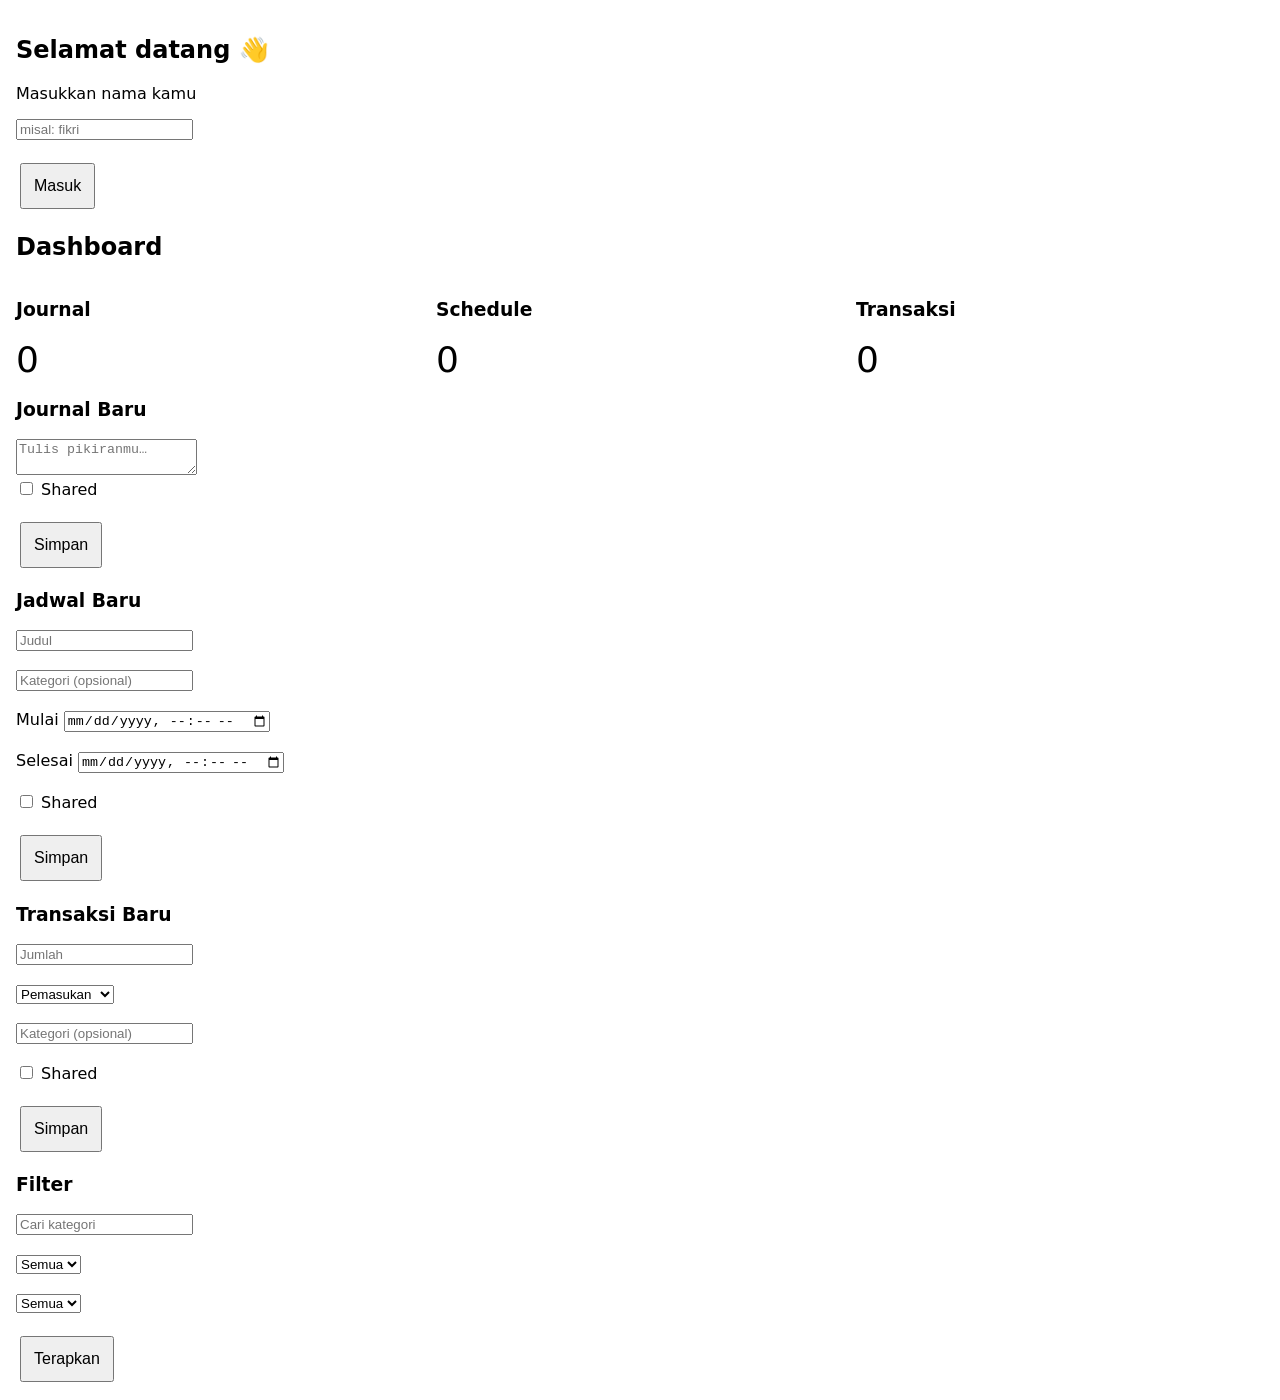
==== index.html @ e25ba9e1 "Add files via upload" ====
<!DOCTYPE html>
<html lang="id">
<head>
  <meta charset="UTF-8">
  <title>Shared Life</title>
  <meta name="viewport" content="width=device-width, initial-scale=1">

  <link rel="manifest" href="manifest.json">
  <link rel="stylesheet" href="css/base.css">
  <link rel="stylesheet" href="css/layout.css">
</head>

<body>

<nav id="main-nav" style="display:none;">
  <div class="nav-brand">Shared Life</div>

  <div class="nav-tabs">
    <button class="nav-tab active" data-page="home">Home</button>
    <button class="nav-tab" data-page="journal">Journal</button>
    <button class="nav-tab" data-page="schedule">Schedule</button>
    <button class="nav-tab" data-page="finance">Finance</button>
  </div>

  <div class="nav-user">
    <span id="nav-username"></span>
    <button onclick="logout()">Logout</button>
    <button onclick="syncNow(event)">Sync</button>
  </div>
</nav>


<div class="page-container">

  <!-- LANDING -->
  <div id="landing-page" class="tab-page active">
    <div class="form-card">
      <h2>Selamat datang 👋</h2>
      <p>Masukkan nama kamu</p>

      <input id="username-input" placeholder="misal: fikri">

      <br><br>

      <button class="btn-primary" onclick="loginUser()">Masuk</button>

      <div id="recent-users" style="margin-top:16px;display:none;">
        <h4>Pengguna terakhir:</h4>
        <div id="user-chips"></div>
      </div>
    </div>
  </div>


  <!-- HOME -->
  <div id="home-page" class="tab-page">
    <h2>Dashboard</h2>

    <div style="display:grid;grid-template-columns:repeat(auto-fit,minmax(240px,1fr));gap:12px;margin-top:12px;">
      <div class="form-card">
        <h3>Journal</h3>
        <div id="journal-count" style="font-size:36px;">0</div>
      </div>

      <div class="form-card">
        <h3>Schedule</h3>
        <div id="schedule-count" style="font-size:36px;">0</div>
      </div>

      <div class="form-card">
        <h3>Transaksi</h3>
        <div id="finance-count" style="font-size:36px;">0</div>
      </div>
    </div>
  </div>


  <!-- JOURNAL -->
  <div id="journal-page" class="tab-page">

    <div class="form-card">
      <h3>Journal Baru</h3>

      <textarea id="journal-text" placeholder="Tulis pikiranmu…"></textarea>

      <br>

      <label>
        <input type="checkbox" id="journal-shared">
        Shared
      </label>

      <br><br>

      <button class="btn-primary" onclick="addJournalEntry()">Simpan</button>
    </div>

    <div id="journal-list"></div>
  </div>


  <!-- SCHEDULE -->
  <div id="schedule-page" class="tab-page">

    <div class="form-card">
      <h3>Jadwal Baru</h3>

      <input id="schedule-title" placeholder="Judul">
      <br><br>

      <input id="schedule-category" placeholder="Kategori (opsional)">
      <br><br>

      <label>Mulai</label>
      <input id="schedule-start" type="datetime-local">
      <br><br>

      <label>Selesai</label>
      <input id="schedule-end" type="datetime-local">
      <br><br>

      <label>
        <input type="checkbox" id="schedule-shared">
        Shared
      </label>

      <br><br>

      <button class="btn-primary" onclick="addScheduleEntry()">Simpan</button>
    </div>

    <div id="schedule-list"></div>
  </div>


  <!-- FINANCE -->
  <div id="finance-page" class="tab-page">

    <div id="balance-display"></div>

    <div class="form-card">
      <h3>Transaksi Baru</h3>

      <input id="finance-amount" type="number" placeholder="Jumlah">
      <br><br>

      <select id="finance-type">
        <option value="in">Pemasukan</option>
        <option value="out">Pengeluaran</option>
      </select>
      <br><br>

      <input id="finance-category" placeholder="Kategori (opsional)">
      <br><br>

      <label>
        <input type="checkbox" id="finance-shared">
        Shared
      </label>

      <br><br>

      <button class="btn-primary" onclick="addFinanceEntry()">Simpan</button>
    </div>

    <div class="form-card">
      <h3>Filter</h3>

      <input id="finance-filter-category" placeholder="Cari kategori">
      <br><br>

      <select id="finance-filter-user">
        <option value="">Semua</option>
      </select>
      <br><br>

      <select id="finance-filter-shared">
        <option value="">Semua</option>
        <option value="true">Shared</option>
        <option value="false">Pribadi</option>
      </select>
      <br><br>

      <button class="btn-primary" onclick="loadFinanceData()">Terapkan</button>
    </div>

    <div id="finance-list"></div>
  </div>

</div>


<script type="module" src="js/app.js"></script>


<script type="module">
import { addJournal } from "./js/journal.js";
import { addSchedule } from "./js/schedule.js";
import { addFinance } from "./js/finance.js";
import { openDB } from "./js/db.js";
import { setUser, getUser } from "./js/users.js";


/* ========= HELPERS ========= */

function formatRupiah(num){
  return new Intl.NumberFormat("id-ID",{
    style:"currency",
    currency:"IDR",
    minimumFractionDigits:0
  }).format(num);
}

function formatDateTime(d){
  return new Date(d).toLocaleString("id-ID",{
    weekday:"long",
    year:"numeric",
    month:"long",
    day:"numeric",
    hour:"2-digit",
    minute:"2-digit"
  });
}

function formatDate(d){
  return new Date(d).toLocaleDateString("id-ID",{
    weekday:"long",
    year:"numeric",
    month:"long",
    day:"numeric"
  });
}


/* ========= SMALL DB HELPER ========= */

async function getAll(db,store){
  return new Promise((resolve,reject)=>{
    const tx=db.transaction(store,"readonly");
    const req=tx.objectStore(store).getAll();
    req.onsuccess=()=>resolve(req.result);
    req.onerror=()=>reject(req.error);
  });
}


/* ========= NAVIGATION ========= */

document.querySelectorAll(".nav-tab").forEach(tab=>{
  tab.addEventListener("click",()=>navigateTo(tab.dataset.page));
});

window.navigateTo = page =>{
  document.querySelectorAll(".nav-tab")
    .forEach(t=>t.classList.toggle("active",t.dataset.page===page));

  document.querySelectorAll(".tab-page")
    .forEach(p=>p.classList.remove("active"));

  document.getElementById(page+"-page").classList.add("active");

  if(page==="home") loadDashboard();
  if(page==="journal") loadJournalData();
  if(page==="schedule") loadScheduleData();
  if(page==="finance") loadFinanceData();
};


/* ========= USER HANDLING ========= */

function populateUserFilters(){
  const users = JSON.parse(localStorage.getItem("recentUsers")||"[]");
  const sel = document.getElementById("finance-filter-user");
  sel.innerHTML=`<option value="">Semua</option>`;
  users.forEach(u=>{
    const o=document.createElement("option");
    o.value=u;
    o.textContent=u;
    sel.appendChild(o);
  });
}

window.loginUser = ()=>{
  const u=document.getElementById("username-input").value.trim();
  if(!u) return;

  setUser(u);

  let r=JSON.parse(localStorage.getItem("recentUsers")||"[]");
  r=[u,...r.filter(x=>x!==u)].slice(0,5);
  localStorage.setItem("recentUsers",JSON.stringify(r));

  showApp(u);
};

window.logout = ()=>{
  document.getElementById("main-nav").style.display="none";
  navigateTo("landing");
};

function showApp(username){
  document.getElementById("landing-page").classList.remove("active");
  document.getElementById("home-page").classList.add("active");
  document.getElementById("main-nav").style.display="flex";
  document.getElementById("nav-username").textContent=username;

  populateUserFilters();
  loadDashboard();
}


/* ========= DASHBOARD ========= */

window.loadDashboard = async ()=>{
  const db=await openDB();

  document.getElementById("journal-count").textContent=(await getAll(db,"journals")).length;
  document.getElementById("schedule-count").textContent=(await getAll(db,"schedules")).length;
  document.getElementById("finance-count").textContent=(await getAll(db,"finance")).length;
};


/* ========= JOURNAL ========= */

window.addJournalEntry = async ()=>{
  const text=document.getElementById("journal-text").value.trim();
  const shared=document.getElementById("journal-shared").checked;

  if(!text) return;

  await addJournal(text,shared);

  document.getElementById("journal-text").value="";

  loadJournalData();
};

window.loadJournalData = async ()=>{
  const db=await openDB();
  const list=document.getElementById("journal-list");

  const items=(await getAll(db,"journals")).sort((a,b)=>b.createdAt-a.createdAt);

  list.innerHTML = items.map(i=>`
    <div class="item-card ${i.shared?"shared":""}">
      <div class="item-badges">
        <span class="item-badge">${i.owner}</span>
        ${i.shared?'<span class="item-badge shared">Shared</span>':""}
      </div>
      <p>${i.text}</p>
      <div class="item-meta">${formatDateTime(i.createdAt)}</div>
    </div>
  `).join("");
};


/* ========= SCHEDULE ========= */

window.addScheduleEntry = async ()=>{
  await addSchedule(
    document.getElementById("schedule-title").value,
    document.getElementById("schedule-start").value,
    document.getElementById("schedule-end").value,
    document.getElementById("schedule-category").value,
    document.getElementById("schedule-shared").checked
  );

  loadScheduleData();
};

window.loadScheduleData = async ()=>{
  const db=await openDB();
  const list=document.getElementById("schedule-list");

  const items=(await getAll(db,"schedules")).sort((a,b)=>new Date(a.start)-new Date(b.start));

  list.innerHTML = items.map(i=>`
    <div class="item-card ${i.shared?"shared":""}">
      <div class="item-badges">
        <span class="item-badge">${i.owner}</span>
        ${i.category?`<span class="item-badge">${i.category}</span>`:""}
      </div>

      <h4>${i.title}</h4>

      <div class="item-meta">
        ${formatDateTime(i.start)} – ${formatDateTime(i.end)}
      </div>
    </div>
  `).join("");
};


/* ========= FINANCE ========= */

window.addFinanceEntry = async ()=>{
  await addFinance(
    parseFloat(document.getElementById("finance-amount").value),
    document.getElementById("finance-type").value,
    document.getElementById("finance-category").value,
    document.getElementById("finance-shared").checked
  );

  loadFinanceData();
};

window.loadFinanceData = async ()=>{
  const db=await openDB();
  const list=document.getElementById("finance-list");
  const balance=document.getElementById("balance-display");
  const user=getUser();

  const items=await getAll(db,"finance");

  const shared = items.reduce((s,i)=>s+(i.shared?(i.type==="in"?i.amount:-i.amount):0),0);
  const mine = items.reduce((s,i)=>s+(!i.shared&&i.owner===user?(i.type==="in"?i.amount:-i.amount):0),0);

  balance.innerHTML=`
    <div class="balance-card">
      <div>Saldo Shared: <b>${formatRupiah(shared)}</b></div>
      <div>Saldo Kamu: <b>${formatRupiah(mine)}</b></div>
      <div>Total Kamu: <b>${formatRupiah(shared+mine)}</b></div>
    </div>
  `;

  list.innerHTML = items
    .sort((a,b)=>b.createdAt-a.createdAt)
    .map(i=>`
      <div class="item-card ${i.shared?"shared":""}">
        <div class="item-badges">
          <span class="item-badge">${i.owner}</span>
          ${i.category?`<span class="item-badge">${i.category}</span>`:""}
        </div>

        <div class="amount ${i.type==="in"?"income":"expense"}">
          ${i.type==="in"?"+":"-"}${formatRupiah(i.amount)}
        </div>

        <div class="item-meta">${formatDate(i.createdAt)}</div>
      </div>
    `).join("");
};


/* ========= INIT ========= */

window.addEventListener("load", async()=>{
  await openDB();
  populateUserFilters();

  const u=getUser();
  if(u) showApp(u);
});
</script>

</body>
</html>
---- css/base.css ----
body {
  font-family: system-ui, sans-serif;
  margin: 0;
  padding: 16px;
}

button {
  padding: 12px;
  margin: 4px;
  font-size: 16px;
}

header {
  display: flex;
  justify-content: space-between;
  margin-bottom: 16px;
}
---- css/layout.css ----
#user-select {
  display: flex;
  flex-direction: column;
  align-items: center;
  gap: 12px;
  margin-top: 40px;
}

#app {
  max-width: 720px;
  margin: 0 auto;
}

#content {
  display: flex;
  flex-direction: column;
  gap: 16px;
}
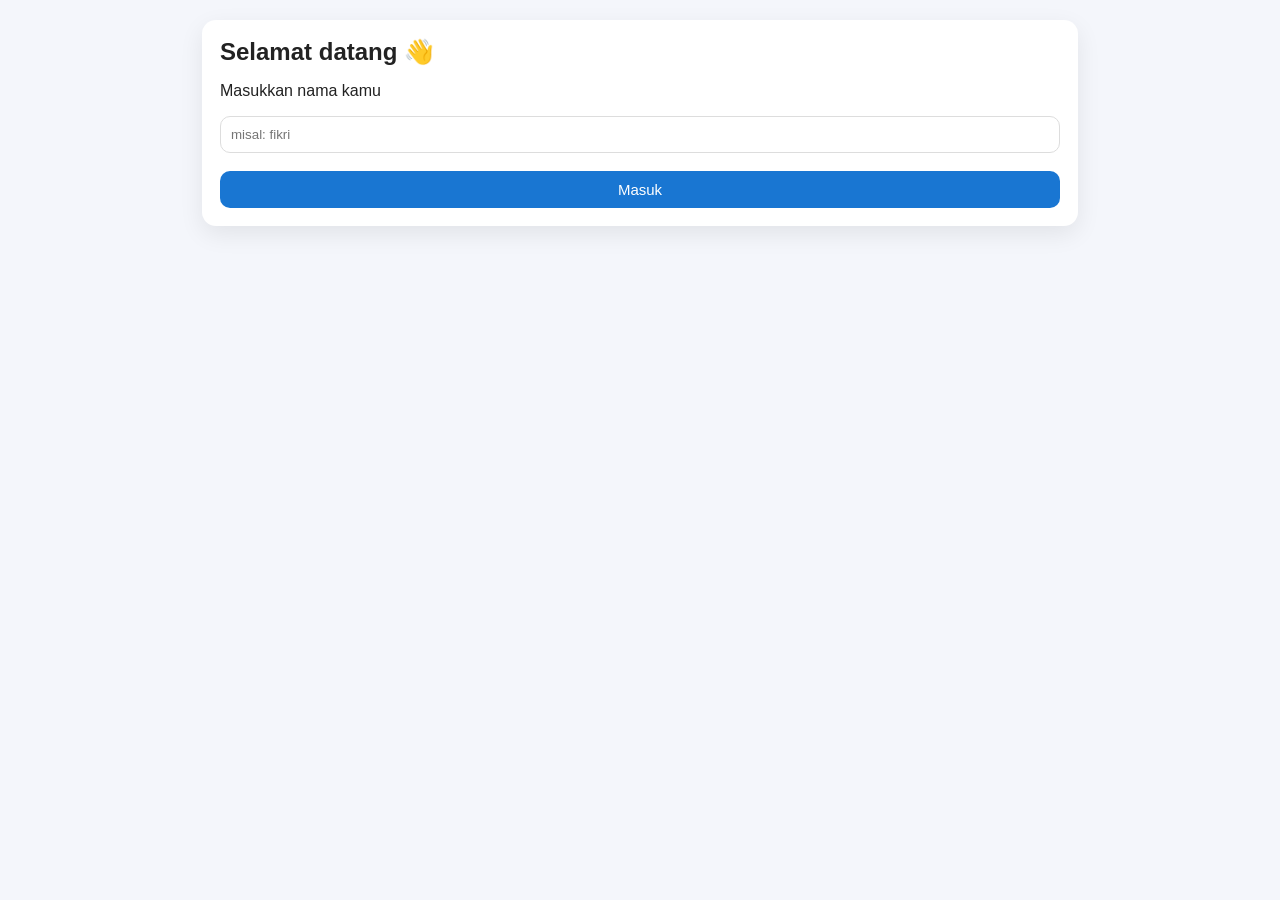
==== commit ce077e54: "Add files via upload" ====
--- a/index.html
+++ b/index.html
@@ -20,6 +20,7 @@
     <button class="nav-tab" data-page="journal">Journal</button>
     <button class="nav-tab" data-page="schedule">Schedule</button>
     <button class="nav-tab" data-page="finance">Finance</button>
+    <button class="nav-tab" data-page="settings">Settings</button>
   </div>
 
   <div class="nav-user">
@@ -56,7 +57,7 @@
   <div id="home-page" class="tab-page">
     <h2>Dashboard</h2>
 
-    <div style="display:grid;grid-template-columns:repeat(auto-fit,minmax(240px,1fr));gap:12px;margin-top:12px;">
+    <div class="dashboard-grid" style="margin-top:12px;">
       <div class="form-card">
         <h3>Journal</h3>
         <div id="journal-count" style="font-size:36px;">0</div>
@@ -71,6 +72,15 @@
         <h3>Transaksi</h3>
         <div id="finance-count" style="font-size:36px;">0</div>
       </div>
+    </div>
+
+    <div class="form-card">
+      <h3>Ringkasan Hari Ini</h3>
+
+      <p id="today-journal"></p>
+      <p id="today-schedule"></p>
+      <p id="today-income"></p>
+      <p id="today-expense"></p>
     </div>
   </div>
 
@@ -185,6 +195,35 @@
     </div>
 
     <div id="finance-list"></div>
+  </div>
+
+
+  <!-- SETTINGS -->
+  <div id="settings-page" class="tab-page">
+
+    <div class="form-card">
+      <h3>User Terdaftar</h3>
+      <div id="user-list"></div>
+    </div>
+
+    <div class="form-card">
+      <h3>Ganti Nama User Aktif</h3>
+
+      <input id="rename-input" placeholder="Nama baru">
+      <br><br>
+
+      <button class="btn-primary" onclick="renameUser()">Ganti</button>
+    </div>
+
+    <div class="form-card">
+      <h3>Reset Semua Data</h3>
+
+      <button class="btn-primary" style="background:#d32f2f"
+        onclick="resetAllData()">
+        Hapus Semua Data
+      </button>
+    </div>
+
   </div>
 
 </div>
@@ -231,6 +270,14 @@
   });
 }
 
+function isToday(ts){
+  const d=new Date(ts);
+  const n=new Date();
+  return d.getDate()==n.getDate()
+    && d.getMonth()==n.getMonth()
+    && d.getFullYear()==n.getFullYear();
+}
+
 
 /* ========= SMALL DB HELPER ========= */
 
@@ -263,6 +310,7 @@
   if(page==="journal") loadJournalData();
   if(page==="schedule") loadScheduleData();
   if(page==="finance") loadFinanceData();
+  if(page==="settings") loadUserList();
 };
 
 
@@ -314,9 +362,23 @@
 window.loadDashboard = async ()=>{
   const db=await openDB();
 
-  document.getElementById("journal-count").textContent=(await getAll(db,"journals")).length;
-  document.getElementById("schedule-count").textContent=(await getAll(db,"schedules")).length;
-  document.getElementById("finance-count").textContent=(await getAll(db,"finance")).length;
+  const journals = await getAll(db,"journals");
+  const schedules = await getAll(db,"schedules");
+  const finance = await getAll(db,"finance");
+
+  document.getElementById("journal-count").textContent=journals.length;
+  document.getElementById("schedule-count").textContent=schedules.length;
+  document.getElementById("finance-count").textContent=finance.length;
+
+  const todayJournal = journals.filter(j=>isToday(j.createdAt)).length;
+  const todaySchedule = schedules.filter(s=>isToday(s.start)).length;
+  const todayIncome = finance.filter(f=>isToday(f.createdAt)&&f.type==="in").reduce((s,f)=>s+f.amount,0);
+  const todayExpense = finance.filter(f=>isToday(f.createdAt)&&f.type==="out").reduce((s,f)=>s+f.amount,0);
+
+  document.getElementById("today-journal").textContent=`Journal: ${todayJournal}`;
+  document.getElementById("today-schedule").textContent=`Schedule: ${todaySchedule}`;
+  document.getElementById("today-income").textContent=`Pemasukan: ${formatRupiah(todayIncome)}`;
+  document.getElementById("today-expense").textContent=`Pengeluaran: ${formatRupiah(todayExpense)}`;
 };
 
 
@@ -442,6 +504,45 @@
 };
 
 
+/* ========= SETTINGS ========= */
+
+window.loadUserList = ()=>{
+  const users = JSON.parse(localStorage.getItem("recentUsers")||"[]");
+  const box = document.getElementById("user-list");
+
+  box.innerHTML = users.map(u=>`
+    <div class="item-card">${u}</div>
+  `).join("");
+};
+
+window.renameUser = ()=>{
+  const newName=document.getElementById("rename-input").value.trim();
+  if(!newName) return alert("Nama tidak boleh kosong");
+
+  const old=getUser();
+
+  localStorage.setItem("activeUser",newName);
+
+  let users=JSON.parse(localStorage.getItem("recentUsers")||"[]");
+  users=[newName,...users.filter(x=>x!==old)];
+  localStorage.setItem("recentUsers",JSON.stringify(users));
+
+  alert("Nama diganti");
+  location.reload();
+};
+
+window.resetAllData = ()=>{
+  if(!confirm("Yakin hapus SEMUA data?")) return;
+
+  indexedDB.deleteDatabase("life_beta");
+  localStorage.removeItem("recentUsers");
+  localStorage.removeItem("activeUser");
+
+  alert("Data dihapus");
+  location.reload();
+};
+
+
 /* ========= INIT ========= */
 
 window.addEventListener("load", async()=>{
--- a/css/base.css
+++ b/css/base.css
@@ -1,17 +1,36 @@
+:root {
+  --primary:#1976D2;
+  --bg:#f4f6fb;
+  --text:#222;
+  --card:#ffffff;
+  --muted:#666;
+  --shadow:0 8px 24px rgba(0,0,0,.08);
+}
+
+* {
+  box-sizing: border-box;
+}
+
 body {
-  font-family: system-ui, sans-serif;
   margin: 0;
-  padding: 16px;
+  padding: 0;
+  font-family: "Segoe UI", Roboto, Arial, sans-serif;
+  background: var(--bg);
+  color: var(--text);
+}
+
+h1,h2,h3,h4,h5 {
+  margin: 0;
+}
+
+button,input,textarea,select {
+  font-family: inherit;
 }
 
 button {
-  padding: 12px;
-  margin: 4px;
-  font-size: 16px;
+  cursor: pointer;
 }
 
-header {
-  display: flex;
-  justify-content: space-between;
-  margin-bottom: 16px;
-}+a {
+  text-decoration: none;
+}
--- a/css/layout.css
+++ b/css/layout.css
@@ -1,18 +1,173 @@
-#user-select {
-  display: flex;
-  flex-direction: column;
-  align-items: center;
-  gap: 12px;
-  margin-top: 40px;
+/* NAV BAR */
+
+nav{
+  background:var(--primary);
+  color:white;
+  display:flex;
+  align-items:center;
+  justify-content:space-between;
+  padding:10px 18px;
+  box-shadow:var(--shadow);
+  position:sticky;
+  top:0;
+  z-index:10;
 }
 
-#app {
-  max-width: 720px;
-  margin: 0 auto;
+.nav-brand{
+  font-size:18px;
+  font-weight:600;
 }
 
-#content {
-  display: flex;
-  flex-direction: column;
-  gap: 16px;
-}+.nav-tabs{
+  display:flex;
+  gap:6px;
+}
+
+.nav-tab{
+  background:rgba(255,255,255,.15);
+  border:none;
+  color:white;
+  padding:8px 14px;
+  border-radius:8px;
+}
+
+.nav-tab.active{
+  background:white;
+  color:var(--primary);
+  font-weight:600;
+  box-shadow:0 2px 6px rgba(0,0,0,.15);
+}
+
+.nav-user{
+  display:flex;
+  gap:8px;
+  align-items:center;
+}
+
+
+/* PAGE WRAPPER */
+
+.page-container{
+  max-width:900px;
+  margin:20px auto;
+  padding:0 12px;
+}
+
+
+/* CARDS */
+
+.form-card{
+  background:var(--card);
+  border-radius:14px;
+  padding:18px;
+  box-shadow:var(--shadow);
+  margin-bottom:16px;
+}
+
+.form-card h3{
+  margin-bottom:8px;
+}
+
+
+/* BUTTONS */
+
+.btn-primary{
+  background:var(--primary);
+  color:white;
+  border:none;
+  padding:10px 14px;
+  border-radius:10px;
+  width:100%;
+  font-size:15px;
+}
+
+
+/* LIST ITEMS */
+
+.item-card{
+  background:white;
+  border-radius:14px;
+  padding:16px;
+  margin-bottom:10px;
+  box-shadow:var(--shadow);
+  border-left:5px solid var(--primary);
+}
+
+.item-card.shared{
+  border-left-color:#4CAF50;
+  background:#F1FFF1;
+}
+
+.item-badges{
+  display:flex;
+  gap:8px;
+  margin-bottom:8px;
+}
+
+.item-badge{
+  padding:4px 10px;
+  background:var(--primary);
+  color:white;
+  border-radius:12px;
+  font-size:12px;
+}
+
+.item-badge.shared{
+  background:#4CAF50;
+}
+
+.item-meta{
+  font-size:12px;
+  color:var(--muted);
+}
+
+
+/* BALANCE */
+
+.balance-card{
+  border-radius:14px;
+  padding:16px;
+  background:linear-gradient(135deg,#667eea,#764ba2);
+  color:white;
+  box-shadow:var(--shadow);
+}
+
+
+/* AMOUNTS */
+
+.amount{
+  font-size:26px;
+  font-weight:bold;
+}
+
+.income{color:#4CAF50}
+.expense{color:#f44336}
+
+
+/* TABS */
+
+.tab-page{display:none}
+.tab-page.active{display:block}
+
+
+/* GRID DASHBOARD */
+
+.dashboard-grid{
+  display:grid;
+  grid-template-columns:repeat(auto-fit,minmax(250px,1fr));
+  gap:14px;
+}
+
+
+/* INPUTS */
+
+input,textarea,select{
+  width:100%;
+  padding:10px;
+  border-radius:10px;
+  border:1px solid #ddd;
+}
+
+textarea{
+  min-height:100px;
+}
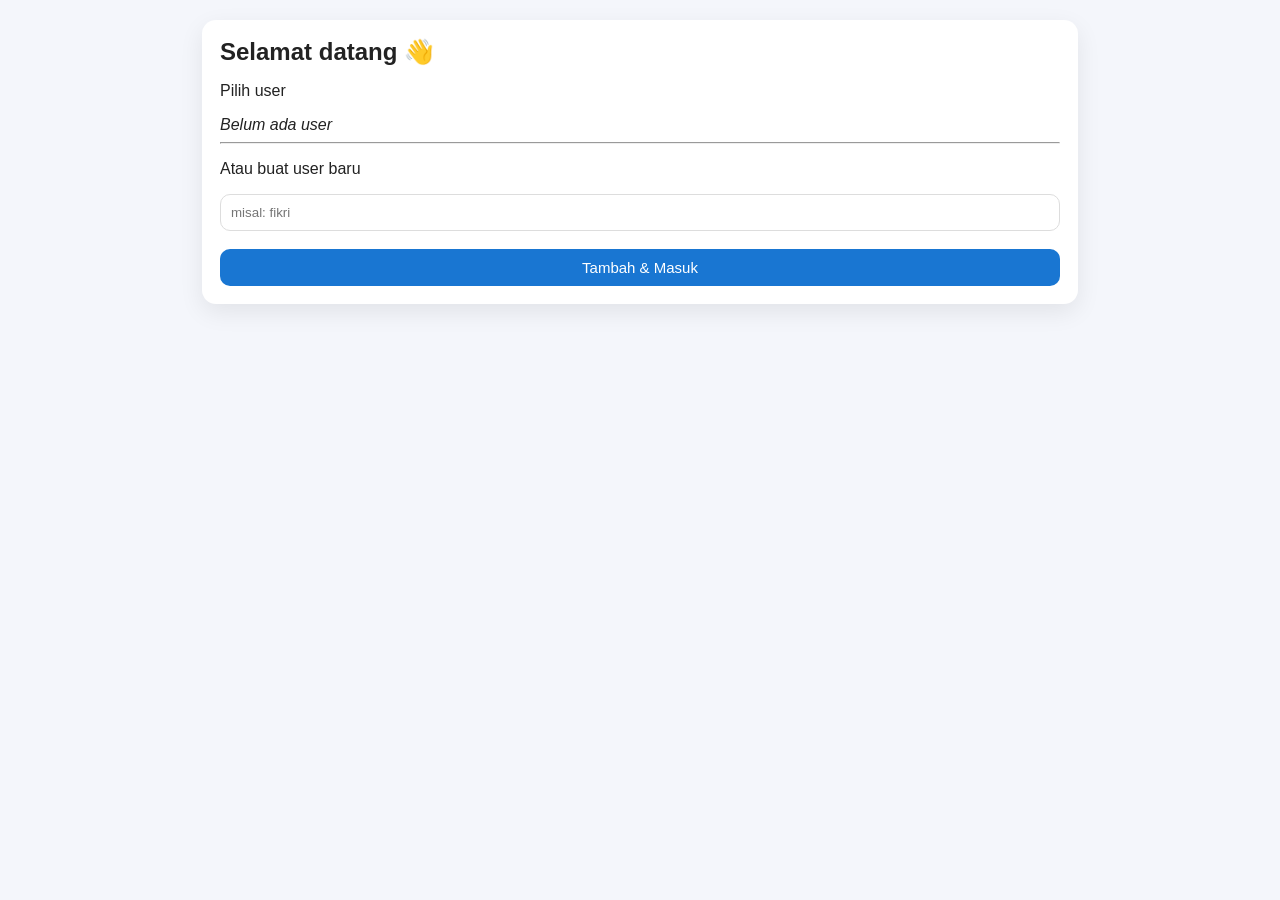
==== commit c3d1bf0c: "Add files via upload" ====
--- a/index.html
+++ b/index.html
@@ -37,18 +37,20 @@
   <div id="landing-page" class="tab-page active">
     <div class="form-card">
       <h2>Selamat datang 👋</h2>
-      <p>Masukkan nama kamu</p>
+
+      <p>Pilih user</p>
+
+      <div id="user-select-list"></div>
+
+      <hr>
+
+      <p>Atau buat user baru</p>
 
       <input id="username-input" placeholder="misal: fikri">
 
       <br><br>
 
-      <button class="btn-primary" onclick="loginUser()">Masuk</button>
-
-      <div id="recent-users" style="margin-top:16px;display:none;">
-        <h4>Pengguna terakhir:</h4>
-        <div id="user-chips"></div>
-      </div>
+      <button class="btn-primary" onclick="loginUser()">Tambah & Masuk</button>
     </div>
   </div>
 
@@ -173,33 +175,21 @@
       <button class="btn-primary" onclick="addFinanceEntry()">Simpan</button>
     </div>
 
-    <div class="form-card">
-      <h3>Filter</h3>
-
-      <input id="finance-filter-category" placeholder="Cari kategori">
-      <br><br>
-
-      <select id="finance-filter-user">
-        <option value="">Semua</option>
-      </select>
-      <br><br>
-
-      <select id="finance-filter-shared">
-        <option value="">Semua</option>
-        <option value="true">Shared</option>
-        <option value="false">Pribadi</option>
-      </select>
-      <br><br>
-
-      <button class="btn-primary" onclick="loadFinanceData()">Terapkan</button>
-    </div>
-
     <div id="finance-list"></div>
   </div>
 
 
   <!-- SETTINGS -->
   <div id="settings-page" class="tab-page">
+
+    <div class="form-card">
+      <h3>Tambah User</h3>
+
+      <input id="new-user-input" placeholder="Nama user baru">
+      <br><br>
+
+      <button class="btn-primary" onclick="addUser()">Tambah</button>
+    </div>
 
     <div class="form-card">
       <h3>User Terdaftar</h3>
@@ -240,61 +230,102 @@
 import { setUser, getUser } from "./js/users.js";
 
 
-/* ========= HELPERS ========= */
-
-function formatRupiah(num){
-  return new Intl.NumberFormat("id-ID",{
-    style:"currency",
-    currency:"IDR",
-    minimumFractionDigits:0
-  }).format(num);
+/* ========= USER LIST UI ========= */
+
+function loadLandingUsers(){
+  const box=document.getElementById("user-select-list");
+  const users=JSON.parse(localStorage.getItem("recentUsers")||"[]");
+
+  if(users.length===0){
+    box.innerHTML="<i>Belum ada user</i>";
+    return;
+  }
+
+  box.innerHTML = users.map(u=>`
+    <button class="user-chip" onclick="quickLogin('${u}')">${u}</button>
+  `).join("");
 }
 
-function formatDateTime(d){
-  return new Date(d).toLocaleString("id-ID",{
-    weekday:"long",
-    year:"numeric",
-    month:"long",
-    day:"numeric",
-    hour:"2-digit",
-    minute:"2-digit"
-  });
-}
-
-function formatDate(d){
-  return new Date(d).toLocaleDateString("id-ID",{
-    weekday:"long",
-    year:"numeric",
-    month:"long",
-    day:"numeric"
-  });
-}
-
-function isToday(ts){
-  const d=new Date(ts);
-  const n=new Date();
-  return d.getDate()==n.getDate()
-    && d.getMonth()==n.getMonth()
-    && d.getFullYear()==n.getFullYear();
-}
-
-
-/* ========= SMALL DB HELPER ========= */
-
-async function getAll(db,store){
-  return new Promise((resolve,reject)=>{
-    const tx=db.transaction(store,"readonly");
-    const req=tx.objectStore(store).getAll();
-    req.onsuccess=()=>resolve(req.result);
-    req.onerror=()=>reject(req.error);
-  });
-}
+window.quickLogin = u =>{
+  setUser(u);
+  showApp(u);
+};
+
+window.addUser = ()=>{
+  const name=document.getElementById("new-user-input").value.trim();
+  if(!name) return;
+
+  let users=JSON.parse(localStorage.getItem("recentUsers")||"[]");
+  users=[name,...users.filter(x=>x!==name)];
+  localStorage.setItem("recentUsers",JSON.stringify(users));
+
+  alert("User ditambahkan");
+  loadUserList();
+  loadLandingUsers();
+};
+
+
+/* ========= EXISTING LOGIN ========= */
+
+window.loginUser = ()=>{
+  const u=document.getElementById("username-input").value.trim();
+  if(!u) return;
+
+  let users=JSON.parse(localStorage.getItem("recentUsers")||"[]");
+  users=[u,...users.filter(x=>x!==u)];
+  localStorage.setItem("recentUsers",JSON.stringify(users));
+
+  setUser(u);
+  showApp(u);
+};
+
+
+/* ========= SETTINGS USER LIST ========= */
+
+window.loadUserList = ()=>{
+  const users=JSON.parse(localStorage.getItem("recentUsers")||"[]");
+  const box=document.getElementById("user-list");
+
+  box.innerHTML = users.map(u=>`
+    <div class="item-card">${u}</div>
+  `).join("");
+};
+
+
+/* ========= RENAME ========= */
+
+window.renameUser = ()=>{
+  const newName=document.getElementById("rename-input").value.trim();
+  if(!newName) return;
+
+  const old=getUser();
+
+  localStorage.setItem("activeUser",newName);
+
+  let users=JSON.parse(localStorage.getItem("recentUsers")||"[]");
+  users=[newName,...users.filter(x=>x!==old)];
+  localStorage.setItem("recentUsers",JSON.stringify(users));
+
+  alert("Nama diganti");
+  location.reload();
+};
+
+
+/* ========= RESET ========= */
+
+window.resetAllData = ()=>{
+  if(!confirm("Hapus semua data?")) return;
+
+  indexedDB.deleteDatabase("life_beta");
+  localStorage.clear();
+  location.reload();
+};
 
 
 /* ========= NAVIGATION ========= */
 
-document.querySelectorAll(".nav-tab").forEach(tab=>{
-  tab.addEventListener("click",()=>navigateTo(tab.dataset.page));
+document.querySelectorAll(".nav-tab").forEach(t=>{
+  t.addEventListener("click",()=>navigateTo(t.dataset.page));
 });
 
 window.navigateTo = page =>{
@@ -306,248 +337,25 @@
 
   document.getElementById(page+"-page").classList.add("active");
 
-  if(page==="home") loadDashboard();
-  if(page==="journal") loadJournalData();
-  if(page==="schedule") loadScheduleData();
-  if(page==="finance") loadFinanceData();
   if(page==="settings") loadUserList();
 };
 
 
-/* ========= USER HANDLING ========= */
-
-function populateUserFilters(){
-  const users = JSON.parse(localStorage.getItem("recentUsers")||"[]");
-  const sel = document.getElementById("finance-filter-user");
-  sel.innerHTML=`<option value="">Semua</option>`;
-  users.forEach(u=>{
-    const o=document.createElement("option");
-    o.value=u;
-    o.textContent=u;
-    sel.appendChild(o);
-  });
-}
-
-window.loginUser = ()=>{
-  const u=document.getElementById("username-input").value.trim();
-  if(!u) return;
-
-  setUser(u);
-
-  let r=JSON.parse(localStorage.getItem("recentUsers")||"[]");
-  r=[u,...r.filter(x=>x!==u)].slice(0,5);
-  localStorage.setItem("recentUsers",JSON.stringify(r));
-
-  showApp(u);
-};
-
-window.logout = ()=>{
-  document.getElementById("main-nav").style.display="none";
-  navigateTo("landing");
-};
+/* ========= SHOW APP ========= */
 
 function showApp(username){
   document.getElementById("landing-page").classList.remove("active");
   document.getElementById("home-page").classList.add("active");
   document.getElementById("main-nav").style.display="flex";
   document.getElementById("nav-username").textContent=username;
-
-  populateUserFilters();
-  loadDashboard();
 }
-
-
-/* ========= DASHBOARD ========= */
-
-window.loadDashboard = async ()=>{
-  const db=await openDB();
-
-  const journals = await getAll(db,"journals");
-  const schedules = await getAll(db,"schedules");
-  const finance = await getAll(db,"finance");
-
-  document.getElementById("journal-count").textContent=journals.length;
-  document.getElementById("schedule-count").textContent=schedules.length;
-  document.getElementById("finance-count").textContent=finance.length;
-
-  const todayJournal = journals.filter(j=>isToday(j.createdAt)).length;
-  const todaySchedule = schedules.filter(s=>isToday(s.start)).length;
-  const todayIncome = finance.filter(f=>isToday(f.createdAt)&&f.type==="in").reduce((s,f)=>s+f.amount,0);
-  const todayExpense = finance.filter(f=>isToday(f.createdAt)&&f.type==="out").reduce((s,f)=>s+f.amount,0);
-
-  document.getElementById("today-journal").textContent=`Journal: ${todayJournal}`;
-  document.getElementById("today-schedule").textContent=`Schedule: ${todaySchedule}`;
-  document.getElementById("today-income").textContent=`Pemasukan: ${formatRupiah(todayIncome)}`;
-  document.getElementById("today-expense").textContent=`Pengeluaran: ${formatRupiah(todayExpense)}`;
-};
-
-
-/* ========= JOURNAL ========= */
-
-window.addJournalEntry = async ()=>{
-  const text=document.getElementById("journal-text").value.trim();
-  const shared=document.getElementById("journal-shared").checked;
-
-  if(!text) return;
-
-  await addJournal(text,shared);
-
-  document.getElementById("journal-text").value="";
-
-  loadJournalData();
-};
-
-window.loadJournalData = async ()=>{
-  const db=await openDB();
-  const list=document.getElementById("journal-list");
-
-  const items=(await getAll(db,"journals")).sort((a,b)=>b.createdAt-a.createdAt);
-
-  list.innerHTML = items.map(i=>`
-    <div class="item-card ${i.shared?"shared":""}">
-      <div class="item-badges">
-        <span class="item-badge">${i.owner}</span>
-        ${i.shared?'<span class="item-badge shared">Shared</span>':""}
-      </div>
-      <p>${i.text}</p>
-      <div class="item-meta">${formatDateTime(i.createdAt)}</div>
-    </div>
-  `).join("");
-};
-
-
-/* ========= SCHEDULE ========= */
-
-window.addScheduleEntry = async ()=>{
-  await addSchedule(
-    document.getElementById("schedule-title").value,
-    document.getElementById("schedule-start").value,
-    document.getElementById("schedule-end").value,
-    document.getElementById("schedule-category").value,
-    document.getElementById("schedule-shared").checked
-  );
-
-  loadScheduleData();
-};
-
-window.loadScheduleData = async ()=>{
-  const db=await openDB();
-  const list=document.getElementById("schedule-list");
-
-  const items=(await getAll(db,"schedules")).sort((a,b)=>new Date(a.start)-new Date(b.start));
-
-  list.innerHTML = items.map(i=>`
-    <div class="item-card ${i.shared?"shared":""}">
-      <div class="item-badges">
-        <span class="item-badge">${i.owner}</span>
-        ${i.category?`<span class="item-badge">${i.category}</span>`:""}
-      </div>
-
-      <h4>${i.title}</h4>
-
-      <div class="item-meta">
-        ${formatDateTime(i.start)} – ${formatDateTime(i.end)}
-      </div>
-    </div>
-  `).join("");
-};
-
-
-/* ========= FINANCE ========= */
-
-window.addFinanceEntry = async ()=>{
-  await addFinance(
-    parseFloat(document.getElementById("finance-amount").value),
-    document.getElementById("finance-type").value,
-    document.getElementById("finance-category").value,
-    document.getElementById("finance-shared").checked
-  );
-
-  loadFinanceData();
-};
-
-window.loadFinanceData = async ()=>{
-  const db=await openDB();
-  const list=document.getElementById("finance-list");
-  const balance=document.getElementById("balance-display");
-  const user=getUser();
-
-  const items=await getAll(db,"finance");
-
-  const shared = items.reduce((s,i)=>s+(i.shared?(i.type==="in"?i.amount:-i.amount):0),0);
-  const mine = items.reduce((s,i)=>s+(!i.shared&&i.owner===user?(i.type==="in"?i.amount:-i.amount):0),0);
-
-  balance.innerHTML=`
-    <div class="balance-card">
-      <div>Saldo Shared: <b>${formatRupiah(shared)}</b></div>
-      <div>Saldo Kamu: <b>${formatRupiah(mine)}</b></div>
-      <div>Total Kamu: <b>${formatRupiah(shared+mine)}</b></div>
-    </div>
-  `;
-
-  list.innerHTML = items
-    .sort((a,b)=>b.createdAt-a.createdAt)
-    .map(i=>`
-      <div class="item-card ${i.shared?"shared":""}">
-        <div class="item-badges">
-          <span class="item-badge">${i.owner}</span>
-          ${i.category?`<span class="item-badge">${i.category}</span>`:""}
-        </div>
-
-        <div class="amount ${i.type==="in"?"income":"expense"}">
-          ${i.type==="in"?"+":"-"}${formatRupiah(i.amount)}
-        </div>
-
-        <div class="item-meta">${formatDate(i.createdAt)}</div>
-      </div>
-    `).join("");
-};
-
-
-/* ========= SETTINGS ========= */
-
-window.loadUserList = ()=>{
-  const users = JSON.parse(localStorage.getItem("recentUsers")||"[]");
-  const box = document.getElementById("user-list");
-
-  box.innerHTML = users.map(u=>`
-    <div class="item-card">${u}</div>
-  `).join("");
-};
-
-window.renameUser = ()=>{
-  const newName=document.getElementById("rename-input").value.trim();
-  if(!newName) return alert("Nama tidak boleh kosong");
-
-  const old=getUser();
-
-  localStorage.setItem("activeUser",newName);
-
-  let users=JSON.parse(localStorage.getItem("recentUsers")||"[]");
-  users=[newName,...users.filter(x=>x!==old)];
-  localStorage.setItem("recentUsers",JSON.stringify(users));
-
-  alert("Nama diganti");
-  location.reload();
-};
-
-window.resetAllData = ()=>{
-  if(!confirm("Yakin hapus SEMUA data?")) return;
-
-  indexedDB.deleteDatabase("life_beta");
-  localStorage.removeItem("recentUsers");
-  localStorage.removeItem("activeUser");
-
-  alert("Data dihapus");
-  location.reload();
-};
 
 
 /* ========= INIT ========= */
 
 window.addEventListener("load", async()=>{
   await openDB();
-  populateUserFilters();
+  loadLandingUsers();
 
   const u=getUser();
   if(u) showApp(u);
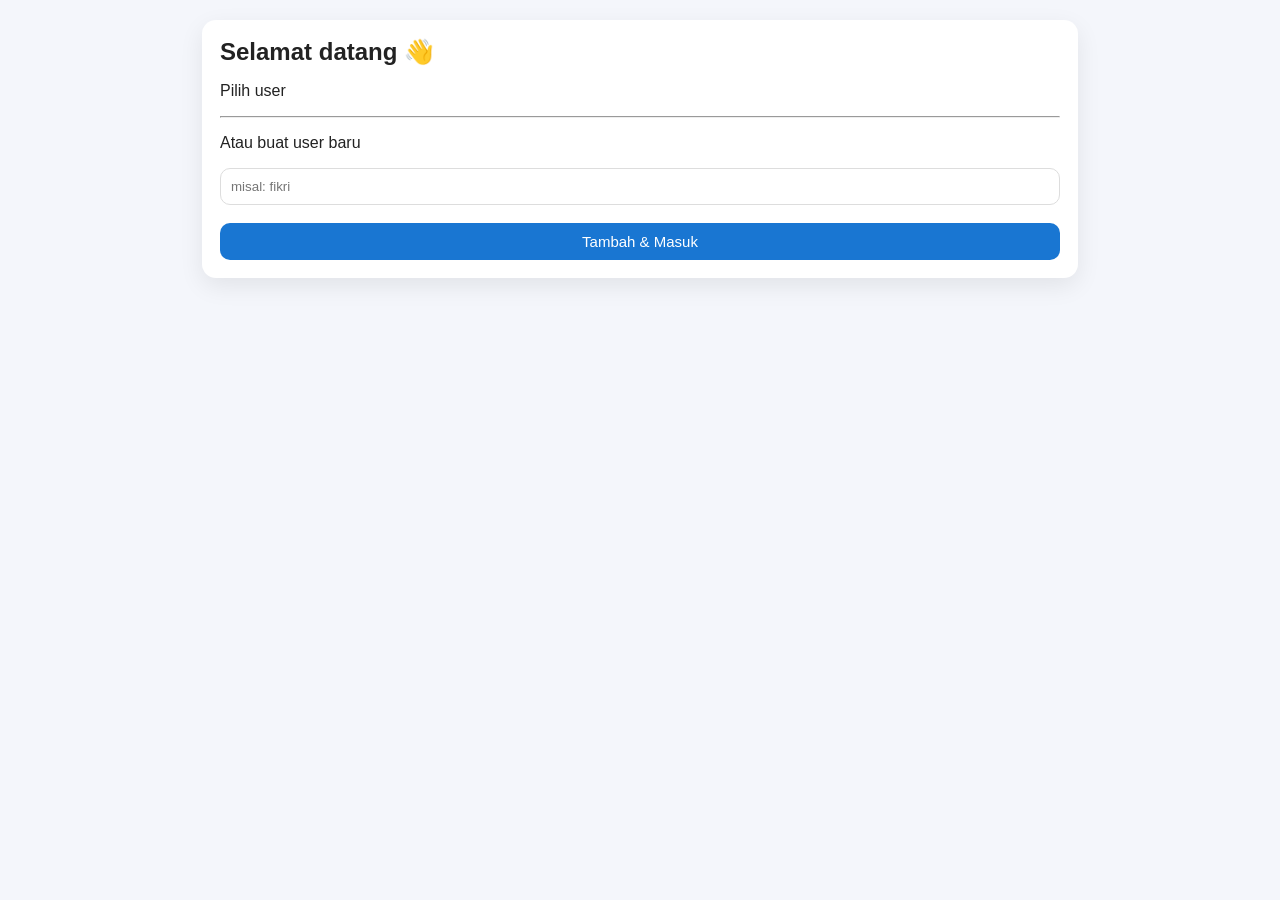
==== commit f8956c69: "Add files via upload" ====
--- a/index.html
+++ b/index.html
@@ -20,6 +20,7 @@
     <button class="nav-tab" data-page="journal">Journal</button>
     <button class="nav-tab" data-page="schedule">Schedule</button>
     <button class="nav-tab" data-page="finance">Finance</button>
+	<button class="nav-tab" data-page="calendar">Calendar</button>
     <button class="nav-tab" data-page="settings">Settings</button>
   </div>
 
@@ -177,6 +178,20 @@
 
     <div id="finance-list"></div>
   </div>
+
+  <!-- SETTINGS -->
+  <div id="calendar-page" class="tab-page">
+
+  <div class="form-card">
+    <h3>Calendar</h3>
+
+    <button onclick="renderCalendar('daily')">Daily</button>
+    <button onclick="renderCalendar('weekly')">Weekly</button>
+    <button onclick="renderCalendar('monthly')">Monthly</button>
+  </div>
+
+  <div id="calendar-root"></div>
+</div>
 
 
   <!-- SETTINGS -->
@@ -228,6 +243,8 @@
 import { addFinance } from "./js/finance.js";
 import { openDB } from "./js/db.js";
 import { setUser, getUser } from "./js/users.js";
+import { renderCalendar } from "./js/calendar.js";
+
 
 
 /* ========= USER LIST UI ========= */
@@ -338,6 +355,8 @@
   document.getElementById(page+"-page").classList.add("active");
 
   if(page==="settings") loadUserList();
+  if(page==="calendar") renderCalendar('monthly');
+
 };
 
 
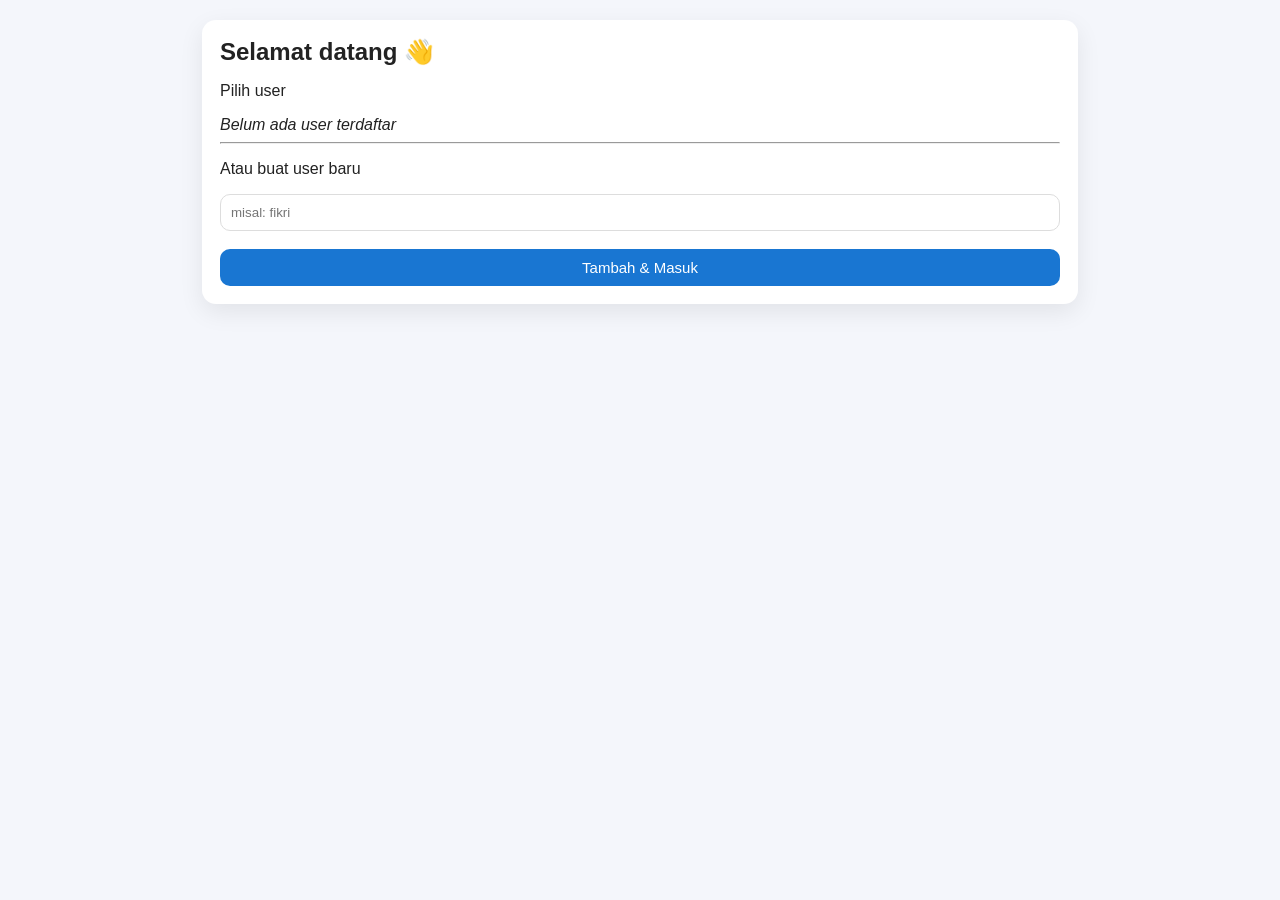
==== commit 743225c2: "Add files via upload" ====
--- a/index.html
+++ b/index.html
@@ -20,7 +20,7 @@
     <button class="nav-tab" data-page="journal">Journal</button>
     <button class="nav-tab" data-page="schedule">Schedule</button>
     <button class="nav-tab" data-page="finance">Finance</button>
-	<button class="nav-tab" data-page="calendar">Calendar</button>
+    <button class="nav-tab" data-page="calendar">Calendar</button>
     <button class="nav-tab" data-page="settings">Settings</button>
   </div>
 
@@ -59,6 +59,13 @@
   <!-- HOME -->
   <div id="home-page" class="tab-page">
     <h2>Dashboard</h2>
+	<div class="form-card">
+	  <h3>Pencarian</h3>
+	  <input id="search-input" placeholder="Contoh: apa yang khansa lakukan juni?">
+	  <button onclick="runSearch()">Cari</button>
+
+	  <div id="search-results"></div>
+	</div>
 
     <div class="dashboard-grid" style="margin-top:12px;">
       <div class="form-card">
@@ -179,19 +186,20 @@
     <div id="finance-list"></div>
   </div>
 
-  <!-- SETTINGS -->
+
+  <!-- CALENDAR -->
   <div id="calendar-page" class="tab-page">
 
-  <div class="form-card">
-    <h3>Calendar</h3>
-
-    <button onclick="renderCalendar('daily')">Daily</button>
-    <button onclick="renderCalendar('weekly')">Weekly</button>
-    <button onclick="renderCalendar('monthly')">Monthly</button>
-  </div>
-
-  <div id="calendar-root"></div>
-</div>
+    <div class="form-card">
+      <h3>Calendar</h3>
+
+      <button onclick="renderCalendar('daily')">Daily</button>
+      <button onclick="renderCalendar('weekly')">Weekly</button>
+      <button onclick="renderCalendar('monthly')">Monthly</button>
+    </div>
+
+    <div id="calendar-root"></div>
+  </div>
 
 
   <!-- SETTINGS -->
@@ -243,8 +251,60 @@
 import { addFinance } from "./js/finance.js";
 import { openDB } from "./js/db.js";
 import { setUser, getUser } from "./js/users.js";
-import { renderCalendar } from "./js/calendar.js";
-
+import { renderCalendar as renderCalRaw } from "./js/calendar.js";
+
+
+/* ========= GLOBAL WRAPPERS ========= */
+
+window.renderCalendar = renderCalRaw;
+
+
+/* ========= JOURNAL ========= */
+
+window.addJournalEntry = async ()=>{
+  const text=document.getElementById("journal-text").value.trim();
+  const shared=document.getElementById("journal-shared").checked;
+  if(!text) return;
+  await addJournal(text,shared);
+  document.getElementById("journal-text").value="";
+  loadJournalData();
+};
+
+
+/* ========= SCHEDULE ========= */
+
+window.addScheduleEntry = async ()=>{
+  await addSchedule(
+    document.getElementById("schedule-title").value,
+    document.getElementById("schedule-start").value,
+    document.getElementById("schedule-end").value,
+    document.getElementById("schedule-category").value,
+    document.getElementById("schedule-shared").checked
+  );
+  loadScheduleData();
+};
+
+
+/* ========= FINANCE ========= */
+
+window.addFinanceEntry = async ()=>{
+  await addFinance(
+    parseFloat(document.getElementById("finance-amount").value),
+    document.getElementById("finance-type").value,
+    document.getElementById("finance-category").value,
+    document.getElementById("finance-shared").checked
+  );
+  loadFinanceData();
+};
+
+
+/* ========= LOGOUT ========= */
+
+window.logout = ()=>{
+  document.getElementById("main-nav").style.display="none";
+  document.getElementById("landing-page").classList.add("active");
+  document.querySelectorAll(".tab-page").forEach(p=>p.classList.remove("active"));
+};
 
 
 /* ========= USER LIST UI ========= */
@@ -252,12 +312,10 @@
 function loadLandingUsers(){
   const box=document.getElementById("user-select-list");
   const users=JSON.parse(localStorage.getItem("recentUsers")||"[]");
-
   if(users.length===0){
     box.innerHTML="<i>Belum ada user</i>";
     return;
   }
-
   box.innerHTML = users.map(u=>`
     <button class="user-chip" onclick="quickLogin('${u}')">${u}</button>
   `).join("");
@@ -271,68 +329,52 @@
 window.addUser = ()=>{
   const name=document.getElementById("new-user-input").value.trim();
   if(!name) return;
-
   let users=JSON.parse(localStorage.getItem("recentUsers")||"[]");
   users=[name,...users.filter(x=>x!==name)];
   localStorage.setItem("recentUsers",JSON.stringify(users));
-
   alert("User ditambahkan");
   loadUserList();
   loadLandingUsers();
 };
 
 
-/* ========= EXISTING LOGIN ========= */
+/* ========= LOGIN ========= */
 
 window.loginUser = ()=>{
   const u=document.getElementById("username-input").value.trim();
   if(!u) return;
-
   let users=JSON.parse(localStorage.getItem("recentUsers")||"[]");
   users=[u,...users.filter(x=>x!==u)];
   localStorage.setItem("recentUsers",JSON.stringify(users));
-
   setUser(u);
   showApp(u);
 };
 
 
-/* ========= SETTINGS USER LIST ========= */
+/* ========= SETTINGS ========= */
 
 window.loadUserList = ()=>{
   const users=JSON.parse(localStorage.getItem("recentUsers")||"[]");
   const box=document.getElementById("user-list");
-
   box.innerHTML = users.map(u=>`
     <div class="item-card">${u}</div>
   `).join("");
 };
 
-
-/* ========= RENAME ========= */
-
 window.renameUser = ()=>{
   const newName=document.getElementById("rename-input").value.trim();
   if(!newName) return;
-
   const old=getUser();
-
   localStorage.setItem("activeUser",newName);
-
   let users=JSON.parse(localStorage.getItem("recentUsers")||"[]");
   users=[newName,...users.filter(x=>x!==old)];
   localStorage.setItem("recentUsers",JSON.stringify(users));
-
   alert("Nama diganti");
   location.reload();
 };
 
-
-/* ========= RESET ========= */
-
 window.resetAllData = ()=>{
   if(!confirm("Hapus semua data?")) return;
-
   indexedDB.deleteDatabase("life_beta");
   localStorage.clear();
   location.reload();
@@ -355,8 +397,7 @@
   document.getElementById(page+"-page").classList.add("active");
 
   if(page==="settings") loadUserList();
-  if(page==="calendar") renderCalendar('monthly');
-
+  if(page==="calendar") renderCalRaw("monthly");
 };
 
 
@@ -375,11 +416,26 @@
 window.addEventListener("load", async()=>{
   await openDB();
   loadLandingUsers();
-
   const u=getUser();
   if(u) showApp(u);
 });
 </script>
+<script type="module">
+import { search } from "./js/search.js";
+
+window.runSearch = async ()=>{
+  const q = document.getElementById("search-input").value;
+  const res = await search(q);
+
+  document.getElementById("search-results").innerHTML =
+    res.map(r=>`
+      <div class="item-card">
+        <b>${r.type}</b><br>
+        ${r.text || r.title || r.amount}
+      </div>
+    `).join("");
+};
+</script>
 
 </body>
 </html>
--- a/css/base.css
+++ b/css/base.css
@@ -34,3 +34,34 @@
 a {
   text-decoration: none;
 }
+
+.calendar-grid{
+  display:grid;
+  grid-template-columns: repeat(7,1fr);
+  gap:8px;
+}
+
+.calendar-day{
+  background:#fff;
+  border-radius:12px;
+  padding:8px;
+  min-height:80px;
+  box-shadow:0 2px 4px rgba(0,0,0,.08);
+}
+
+.calendar-date{
+  font-weight:bold;
+  margin-bottom:6px;
+}
+
+.calendar-pill{
+  background:#e3f2fd;
+  padding:4px 8px;
+  border-radius:12px;
+  font-size:12px;
+  margin-bottom:4px;
+}
+
+.calendar-pill.shared{
+  background:#e8f5e9;
+}
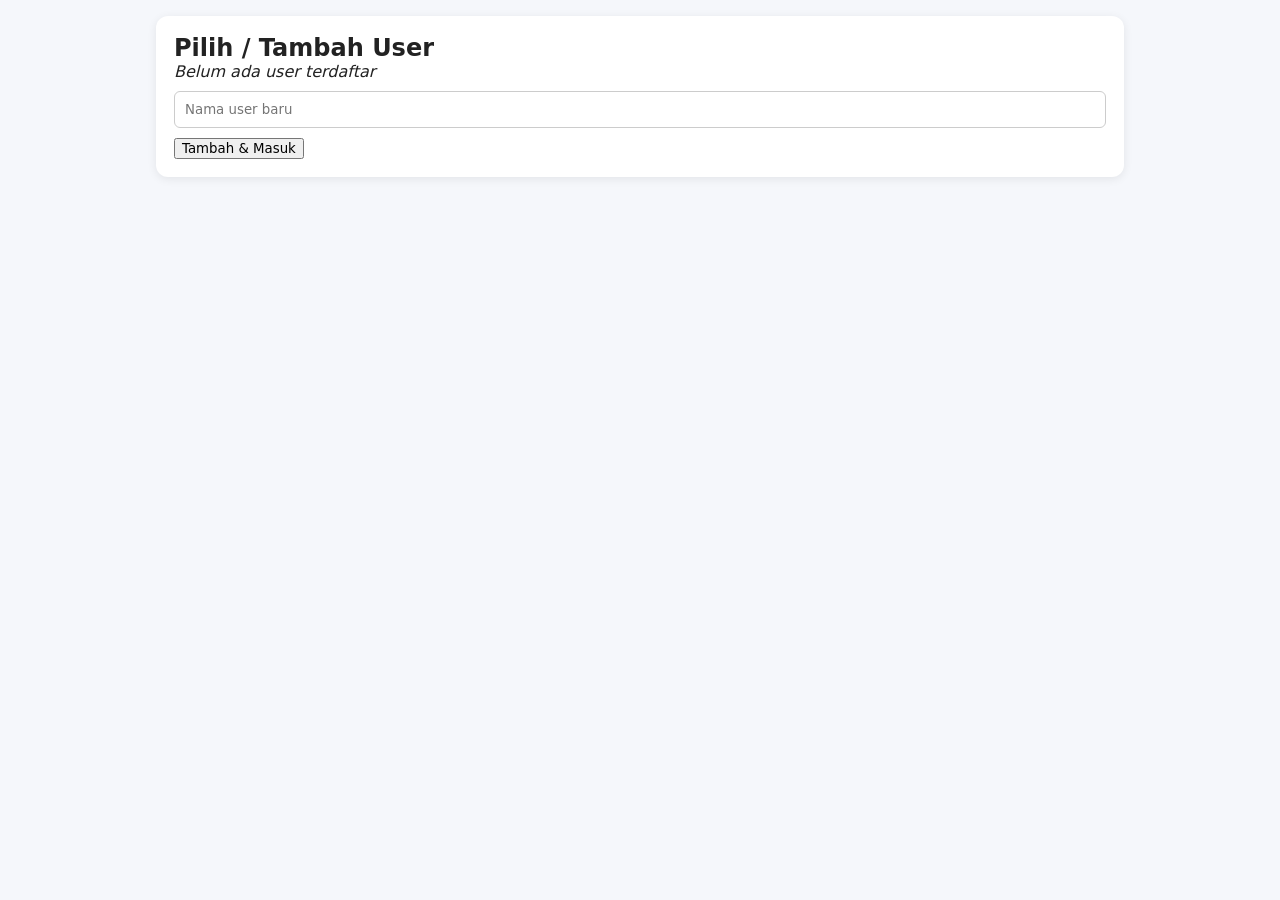
==== commit 2521d45b: "Add files via upload" ====
--- a/index.html
+++ b/index.html
@@ -1,429 +1,303 @@
 <!DOCTYPE html>
 <html lang="id">
 <head>
-  <meta charset="UTF-8">
-  <title>Shared Life</title>
-  <meta name="viewport" content="width=device-width, initial-scale=1">
-
-  <link rel="manifest" href="manifest.json">
-  <link rel="stylesheet" href="css/base.css">
-  <link rel="stylesheet" href="css/layout.css">
+<meta charset="UTF-8">
+<title>Shared Life</title>
+<meta name="viewport" content="width=device-width, initial-scale=1">
+
+<link rel="manifest" href="manifest.json">
+<link rel="stylesheet" href="css/base.css">
+<link rel="stylesheet" href="css/layout.css">
+
+<style>
+  body{
+    margin:0;
+    font-family: system-ui, -apple-system, Segoe UI, Roboto, Arial;
+    background:#f5f7fb;
+  }
+
+  nav{
+    background:#1976D2;
+    color:white;
+    display:flex;
+    justify-content:space-between;
+    align-items:center;
+    padding:12px 16px;
+  }
+
+  .nav-brand{font-size:20px;font-weight:600}
+
+  .nav-tabs button{
+    background:none;
+    border:none;
+    color:white;
+    padding:10px 14px;
+    cursor:pointer;
+  }
+
+  .nav-tabs button.active{
+    border-bottom:3px solid white;
+  }
+
+  .page-container{
+    max-width:1000px;
+    margin:0 auto;
+    padding:16px;
+  }
+
+  .tab-page{display:none}
+  .tab-page.active{display:block}
+
+  .form-card{
+    background:white;
+    padding:18px;
+    border-radius:12px;
+    margin-bottom:16px;
+    box-shadow:0 2px 10px rgba(0,0,0,.08);
+  }
+
+  .user-chip{
+    padding:6px 12px;
+    border-radius:20px;
+    background:#E3F2FD;
+    border:none;
+    color:#1976D2;
+    cursor:pointer;
+  }
+
+  input,textarea,select{
+    width:100%;
+    padding:10px;
+    border-radius:6px;
+    border:1px solid #ccc;
+  }
+
+  button{
+    cursor:pointer;
+  }
+
+  .item-card{
+    background:white;
+    padding:14px;
+    margin-bottom:8px;
+    border-radius:10px;
+    box-shadow:0 2px 10px rgba(0,0,0,.05);
+  }
+
+  .balance-card{
+    background:linear-gradient(135deg,#667eea,#764ba2);
+    color:white;
+    padding:20px;
+    border-radius:14px;
+    margin-bottom:16px;
+  }
+
+  .calendar-grid{
+    display:grid;
+    grid-template-columns:repeat(7,1fr);
+    gap:6px;
+  }
+
+  .calendar-day{
+    background:white;
+    border-radius:10px;
+    padding:8px;
+    min-height:80px;
+    box-shadow:0 1px 6px rgba(0,0,0,.05);
+  }
+</style>
 </head>
 
 <body>
 
+<!-- NAV -->
 <nav id="main-nav" style="display:none;">
   <div class="nav-brand">Shared Life</div>
 
   <div class="nav-tabs">
-    <button class="nav-tab active" data-page="home">Home</button>
-    <button class="nav-tab" data-page="journal">Journal</button>
-    <button class="nav-tab" data-page="schedule">Schedule</button>
-    <button class="nav-tab" data-page="finance">Finance</button>
-    <button class="nav-tab" data-page="calendar">Calendar</button>
-    <button class="nav-tab" data-page="settings">Settings</button>
-  </div>
-
-  <div class="nav-user">
+    <button onclick="navigateTo('home')" class="active">Home</button>
+    <button onclick="navigateTo('journal')">Journal</button>
+    <button onclick="navigateTo('schedule')">Schedule</button>
+    <button onclick="navigateTo('finance')">Keuangan</button>
+    <button onclick="navigateTo('calendar')">Calendar</button>
+    <button onclick="navigateTo('settings')">Settings</button>
+  </div>
+
+  <div>
     <span id="nav-username"></span>
     <button onclick="logout()">Logout</button>
-    <button onclick="syncNow(event)">Sync</button>
+    <button onclick="syncNow()">Sync</button>
   </div>
 </nav>
 
 
 <div class="page-container">
 
-  <!-- LANDING -->
-  <div id="landing-page" class="tab-page active">
-    <div class="form-card">
-      <h2>Selamat datang 👋</h2>
-
-      <p>Pilih user</p>
-
-      <div id="user-select-list"></div>
-
-      <hr>
-
-      <p>Atau buat user baru</p>
-
-      <input id="username-input" placeholder="misal: fikri">
-
-      <br><br>
-
-      <button class="btn-primary" onclick="loginUser()">Tambah & Masuk</button>
-    </div>
-  </div>
-
-
-  <!-- HOME -->
-  <div id="home-page" class="tab-page">
-    <h2>Dashboard</h2>
-	<div class="form-card">
-	  <h3>Pencarian</h3>
-	  <input id="search-input" placeholder="Contoh: apa yang khansa lakukan juni?">
-	  <button onclick="runSearch()">Cari</button>
-
-	  <div id="search-results"></div>
-	</div>
-
-    <div class="dashboard-grid" style="margin-top:12px;">
-      <div class="form-card">
+<!-- LANDING -->
+<div id="landing-page" class="tab-page active">
+
+  <div class="form-card">
+    <h2>Pilih / Tambah User</h2>
+
+    <div id="user-select-list" style="margin-bottom:10px;"></div>
+
+    <input id="username-input" placeholder="Nama user baru">
+
+    <button onclick="loginUser()" style="margin-top:10px;">
+      Tambah & Masuk
+    </button>
+  </div>
+</div>
+
+
+<!-- HOME -->
+<div id="home-page" class="tab-page">
+
+  <h2>Dashboard</h2>
+
+  <div class="form-card">
+    <div style="display:flex;gap:10px;">
+      <div class="form-card" style="flex:1;text-align:center;">
         <h3>Journal</h3>
-        <div id="journal-count" style="font-size:36px;">0</div>
+        <div id="journal-count" style="font-size:32px;">0</div>
       </div>
 
-      <div class="form-card">
+      <div class="form-card" style="flex:1;text-align:center;">
         <h3>Schedule</h3>
-        <div id="schedule-count" style="font-size:36px;">0</div>
+        <div id="schedule-count" style="font-size:32px;">0</div>
       </div>
 
-      <div class="form-card">
-        <h3>Transaksi</h3>
-        <div id="finance-count" style="font-size:36px;">0</div>
+      <div class="form-card" style="flex:1;text-align:center;">
+        <h3>Keuangan</h3>
+        <div id="finance-count" style="font-size:32px;">0</div>
       </div>
     </div>
-
-    <div class="form-card">
-      <h3>Ringkasan Hari Ini</h3>
-
-      <p id="today-journal"></p>
-      <p id="today-schedule"></p>
-      <p id="today-income"></p>
-      <p id="today-expense"></p>
-    </div>
-  </div>
-
-
-  <!-- JOURNAL -->
-  <div id="journal-page" class="tab-page">
-
-    <div class="form-card">
-      <h3>Journal Baru</h3>
-
-      <textarea id="journal-text" placeholder="Tulis pikiranmu…"></textarea>
-
-      <br>
-
-      <label>
-        <input type="checkbox" id="journal-shared">
-        Shared
-      </label>
-
-      <br><br>
-
-      <button class="btn-primary" onclick="addJournalEntry()">Simpan</button>
-    </div>
-
-    <div id="journal-list"></div>
-  </div>
-
-
-  <!-- SCHEDULE -->
-  <div id="schedule-page" class="tab-page">
-
-    <div class="form-card">
-      <h3>Jadwal Baru</h3>
-
-      <input id="schedule-title" placeholder="Judul">
-      <br><br>
-
-      <input id="schedule-category" placeholder="Kategori (opsional)">
-      <br><br>
-
-      <label>Mulai</label>
-      <input id="schedule-start" type="datetime-local">
-      <br><br>
-
-      <label>Selesai</label>
-      <input id="schedule-end" type="datetime-local">
-      <br><br>
-
-      <label>
-        <input type="checkbox" id="schedule-shared">
-        Shared
-      </label>
-
-      <br><br>
-
-      <button class="btn-primary" onclick="addScheduleEntry()">Simpan</button>
-    </div>
-
-    <div id="schedule-list"></div>
-  </div>
-
-
-  <!-- FINANCE -->
-  <div id="finance-page" class="tab-page">
-
-    <div id="balance-display"></div>
-
-    <div class="form-card">
-      <h3>Transaksi Baru</h3>
-
-      <input id="finance-amount" type="number" placeholder="Jumlah">
-      <br><br>
-
-      <select id="finance-type">
-        <option value="in">Pemasukan</option>
-        <option value="out">Pengeluaran</option>
-      </select>
-      <br><br>
-
-      <input id="finance-category" placeholder="Kategori (opsional)">
-      <br><br>
-
-      <label>
-        <input type="checkbox" id="finance-shared">
-        Shared
-      </label>
-
-      <br><br>
-
-      <button class="btn-primary" onclick="addFinanceEntry()">Simpan</button>
-    </div>
-
-    <div id="finance-list"></div>
-  </div>
-
-
-  <!-- CALENDAR -->
-  <div id="calendar-page" class="tab-page">
-
-    <div class="form-card">
-      <h3>Calendar</h3>
-
-      <button onclick="renderCalendar('daily')">Daily</button>
-      <button onclick="renderCalendar('weekly')">Weekly</button>
-      <button onclick="renderCalendar('monthly')">Monthly</button>
-    </div>
-
-    <div id="calendar-root"></div>
-  </div>
-
-
-  <!-- SETTINGS -->
-  <div id="settings-page" class="tab-page">
-
-    <div class="form-card">
-      <h3>Tambah User</h3>
-
-      <input id="new-user-input" placeholder="Nama user baru">
-      <br><br>
-
-      <button class="btn-primary" onclick="addUser()">Tambah</button>
-    </div>
-
-    <div class="form-card">
-      <h3>User Terdaftar</h3>
-      <div id="user-list"></div>
-    </div>
-
-    <div class="form-card">
-      <h3>Ganti Nama User Aktif</h3>
-
-      <input id="rename-input" placeholder="Nama baru">
-      <br><br>
-
-      <button class="btn-primary" onclick="renameUser()">Ganti</button>
-    </div>
-
-    <div class="form-card">
-      <h3>Reset Semua Data</h3>
-
-      <button class="btn-primary" style="background:#d32f2f"
-        onclick="resetAllData()">
-        Hapus Semua Data
-      </button>
-    </div>
-
-  </div>
-
-</div>
-
-
-<script type="module" src="js/app.js"></script>
-
-
+  </div>
+
+  <div class="form-card">
+    <h3>Pencarian</h3>
+    <input id="search-input" placeholder="contoh: apa yang fikri lakukan juni?">
+    <button onclick="runSearch()" style="margin-top:8px;">Cari</button>
+    <div id="search-results"></div>
+  </div>
+
+</div>
+
+
+<!-- JOURNAL -->
+<div id="journal-page" class="tab-page">
+  <div class="form-card">
+    <textarea id="journal-text" placeholder="Tulis jurnal..."></textarea>
+    <label><input type="checkbox" id="journal-shared"> Shared</label>
+    <button onclick="addJournalEntry()">Tambah</button>
+  </div>
+
+  <div id="journal-list"></div>
+</div>
+
+
+<!-- SCHEDULE -->
+<div id="schedule-page" class="tab-page">
+
+  <div class="form-card">
+    <input id="schedule-title" placeholder="Judul">
+    <input type="datetime-local" id="schedule-start">
+    <input type="datetime-local" id="schedule-end">
+    <label><input type="checkbox" id="schedule-shared"> Shared</label>
+    <button onclick="addScheduleEntry()">Tambah</button>
+  </div>
+
+  <div id="schedule-list"></div>
+</div>
+
+
+<!-- FINANCE -->
+<div id="finance-page" class="tab-page">
+
+  <div id="balance-display"></div>
+
+  <div class="form-card">
+    <input id="finance-amount" type="number" placeholder="Nominal">
+    <select id="finance-type">
+      <option value="in">Income</option>
+      <option value="out">Expense</option>
+    </select>
+    <label><input type="checkbox" id="finance-shared"> Shared</label>
+    <button onclick="addFinanceEntry()">Tambah</button>
+  </div>
+
+  <div id="finance-list"></div>
+</div>
+
+
+<!-- CALENDAR -->
+<div id="calendar-page" class="tab-page">
+
+  <div class="form-card">
+    <button onclick="renderCalendar('daily')">Daily</button>
+    <button onclick="renderCalendar('weekly')">Weekly</button>
+    <button onclick="renderCalendar('monthly')">Monthly</button>
+  </div>
+
+  <div id="calendar-root"></div>
+</div>
+
+
+<!-- SETTINGS -->
+<div id="settings-page" class="tab-page">
+
+  <div class="form-card">
+    <h3>Registered Users</h3>
+    <div id="settings-user-list"></div>
+  </div>
+
+  <div class="form-card">
+    <button onclick="clearAllData()" style="background:#f44336;color:white;">
+      Hapus Semua Data Lokal
+    </button>
+  </div>
+
+</div>
+
+</div>
+
+
+<!-- ========== MODULE SCRIPT ========== -->
 <script type="module">
-import { addJournal } from "./js/journal.js";
-import { addSchedule } from "./js/schedule.js";
-import { addFinance } from "./js/finance.js";
+
 import { openDB } from "./js/db.js";
-import { setUser, getUser } from "./js/users.js";
-import { renderCalendar as renderCalRaw } from "./js/calendar.js";
-
-
-/* ========= GLOBAL WRAPPERS ========= */
-
-window.renderCalendar = renderCalRaw;
-
-
-/* ========= JOURNAL ========= */
-
-window.addJournalEntry = async ()=>{
-  const text=document.getElementById("journal-text").value.trim();
-  const shared=document.getElementById("journal-shared").checked;
-  if(!text) return;
-  await addJournal(text,shared);
-  document.getElementById("journal-text").value="";
-  loadJournalData();
-};
-
-
-/* ========= SCHEDULE ========= */
-
-window.addScheduleEntry = async ()=>{
-  await addSchedule(
-    document.getElementById("schedule-title").value,
-    document.getElementById("schedule-start").value,
-    document.getElementById("schedule-end").value,
-    document.getElementById("schedule-category").value,
-    document.getElementById("schedule-shared").checked
-  );
-  loadScheduleData();
-};
-
-
-/* ========= FINANCE ========= */
-
-window.addFinanceEntry = async ()=>{
-  await addFinance(
-    parseFloat(document.getElementById("finance-amount").value),
-    document.getElementById("finance-type").value,
-    document.getElementById("finance-category").value,
-    document.getElementById("finance-shared").checked
-  );
-  loadFinanceData();
-};
-
-
-/* ========= LOGOUT ========= */
-
-window.logout = ()=>{
-  document.getElementById("main-nav").style.display="none";
-  document.getElementById("landing-page").classList.add("active");
-  document.querySelectorAll(".tab-page").forEach(p=>p.classList.remove("active"));
-};
-
-
-/* ========= USER LIST UI ========= */
-
-function loadLandingUsers(){
-  const box=document.getElementById("user-select-list");
-  const users=JSON.parse(localStorage.getItem("recentUsers")||"[]");
-  if(users.length===0){
-    box.innerHTML="<i>Belum ada user</i>";
-    return;
-  }
-  box.innerHTML = users.map(u=>`
-    <button class="user-chip" onclick="quickLogin('${u}')">${u}</button>
-  `).join("");
-}
-
-window.quickLogin = u =>{
-  setUser(u);
-  showApp(u);
-};
-
-window.addUser = ()=>{
-  const name=document.getElementById("new-user-input").value.trim();
-  if(!name) return;
-  let users=JSON.parse(localStorage.getItem("recentUsers")||"[]");
-  users=[name,...users.filter(x=>x!==name)];
-  localStorage.setItem("recentUsers",JSON.stringify(users));
-  alert("User ditambahkan");
-  loadUserList();
-  loadLandingUsers();
-};
-
-
-/* ========= LOGIN ========= */
-
-window.loginUser = ()=>{
-  const u=document.getElementById("username-input").value.trim();
-  if(!u) return;
-  let users=JSON.parse(localStorage.getItem("recentUsers")||"[]");
-  users=[u,...users.filter(x=>x!==u)];
-  localStorage.setItem("recentUsers",JSON.stringify(users));
-  setUser(u);
-  showApp(u);
-};
-
-
-/* ========= SETTINGS ========= */
-
-window.loadUserList = ()=>{
-  const users=JSON.parse(localStorage.getItem("recentUsers")||"[]");
-  const box=document.getElementById("user-list");
-  box.innerHTML = users.map(u=>`
-    <div class="item-card">${u}</div>
-  `).join("");
-};
-
-window.renameUser = ()=>{
-  const newName=document.getElementById("rename-input").value.trim();
-  if(!newName) return;
-  const old=getUser();
-  localStorage.setItem("activeUser",newName);
-  let users=JSON.parse(localStorage.getItem("recentUsers")||"[]");
-  users=[newName,...users.filter(x=>x!==old)];
-  localStorage.setItem("recentUsers",JSON.stringify(users));
-  alert("Nama diganti");
-  location.reload();
-};
-
-window.resetAllData = ()=>{
-  if(!confirm("Hapus semua data?")) return;
-  indexedDB.deleteDatabase("life_beta");
-  localStorage.clear();
-  location.reload();
-};
-
-
-/* ========= NAVIGATION ========= */
-
-document.querySelectorAll(".nav-tab").forEach(t=>{
-  t.addEventListener("click",()=>navigateTo(t.dataset.page));
-});
-
-window.navigateTo = page =>{
-  document.querySelectorAll(".nav-tab")
-    .forEach(t=>t.classList.toggle("active",t.dataset.page===page));
+import { getUser, setUser } from "./js/users.js";
+import { search } from "./js/search.js";
+import { renderCalendar } from "./js/calendar.js";
+
+
+// ======== NAV ========
+
+window.navigateTo = function(page){
+
+  document.querySelectorAll(".nav-tabs button")
+    .forEach(btn=>btn.classList.remove("active"));
+
+  event.target.classList.add("active");
 
   document.querySelectorAll(".tab-page")
     .forEach(p=>p.classList.remove("active"));
 
   document.getElementById(page+"-page").classList.add("active");
-
-  if(page==="settings") loadUserList();
-  if(page==="calendar") renderCalRaw("monthly");
 };
 
 
-/* ========= SHOW APP ========= */
-
-function showApp(username){
-  document.getElementById("landing-page").classList.remove("active");
-  document.getElementById("home-page").classList.add("active");
-  document.getElementById("main-nav").style.display="flex";
-  document.getElementById("nav-username").textContent=username;
-}
-
-
-/* ========= INIT ========= */
-
-window.addEventListener("load", async()=>{
-  await openDB();
-  loadLandingUsers();
-  const u=getUser();
-  if(u) showApp(u);
-});
-</script>
-<script type="module">
-import { search } from "./js/search.js";
+// ======== LOGIN ========
+
+window.loginUser = ()=>{}; // akan dioverride oleh app.js
+window.quickLogin = ()=>{};
+window.logout = ()=>{};
+
+
+// ======== SEARCH ========
 
 window.runSearch = async ()=>{
+
   const q = document.getElementById("search-input").value;
   const res = await search(q);
 
@@ -431,11 +305,38 @@
     res.map(r=>`
       <div class="item-card">
         <b>${r.type}</b><br>
-        ${r.text || r.title || r.amount}
+        ${r.title || r.text || r.amount}
       </div>
     `).join("");
 };
+
+
+// ======== ADMIN ========
+
+window.clearAllData = async ()=>{
+
+  if(!confirm("Hapus semua data lokal?")) return;
+
+  const db = await openDB();
+
+  for(const s of db.objectStoreNames){
+    db.transaction(s,"readwrite").objectStore(s).clear();
+  }
+
+  alert("Done");
+  location.reload();
+};
+
+
+// ======== INIT ========
+
+window.addEventListener("load", async()=>{
+  await openDB();
+});
+
 </script>
+
+<script type="module" src="js/app.js"></script>
 
 </body>
 </html>
